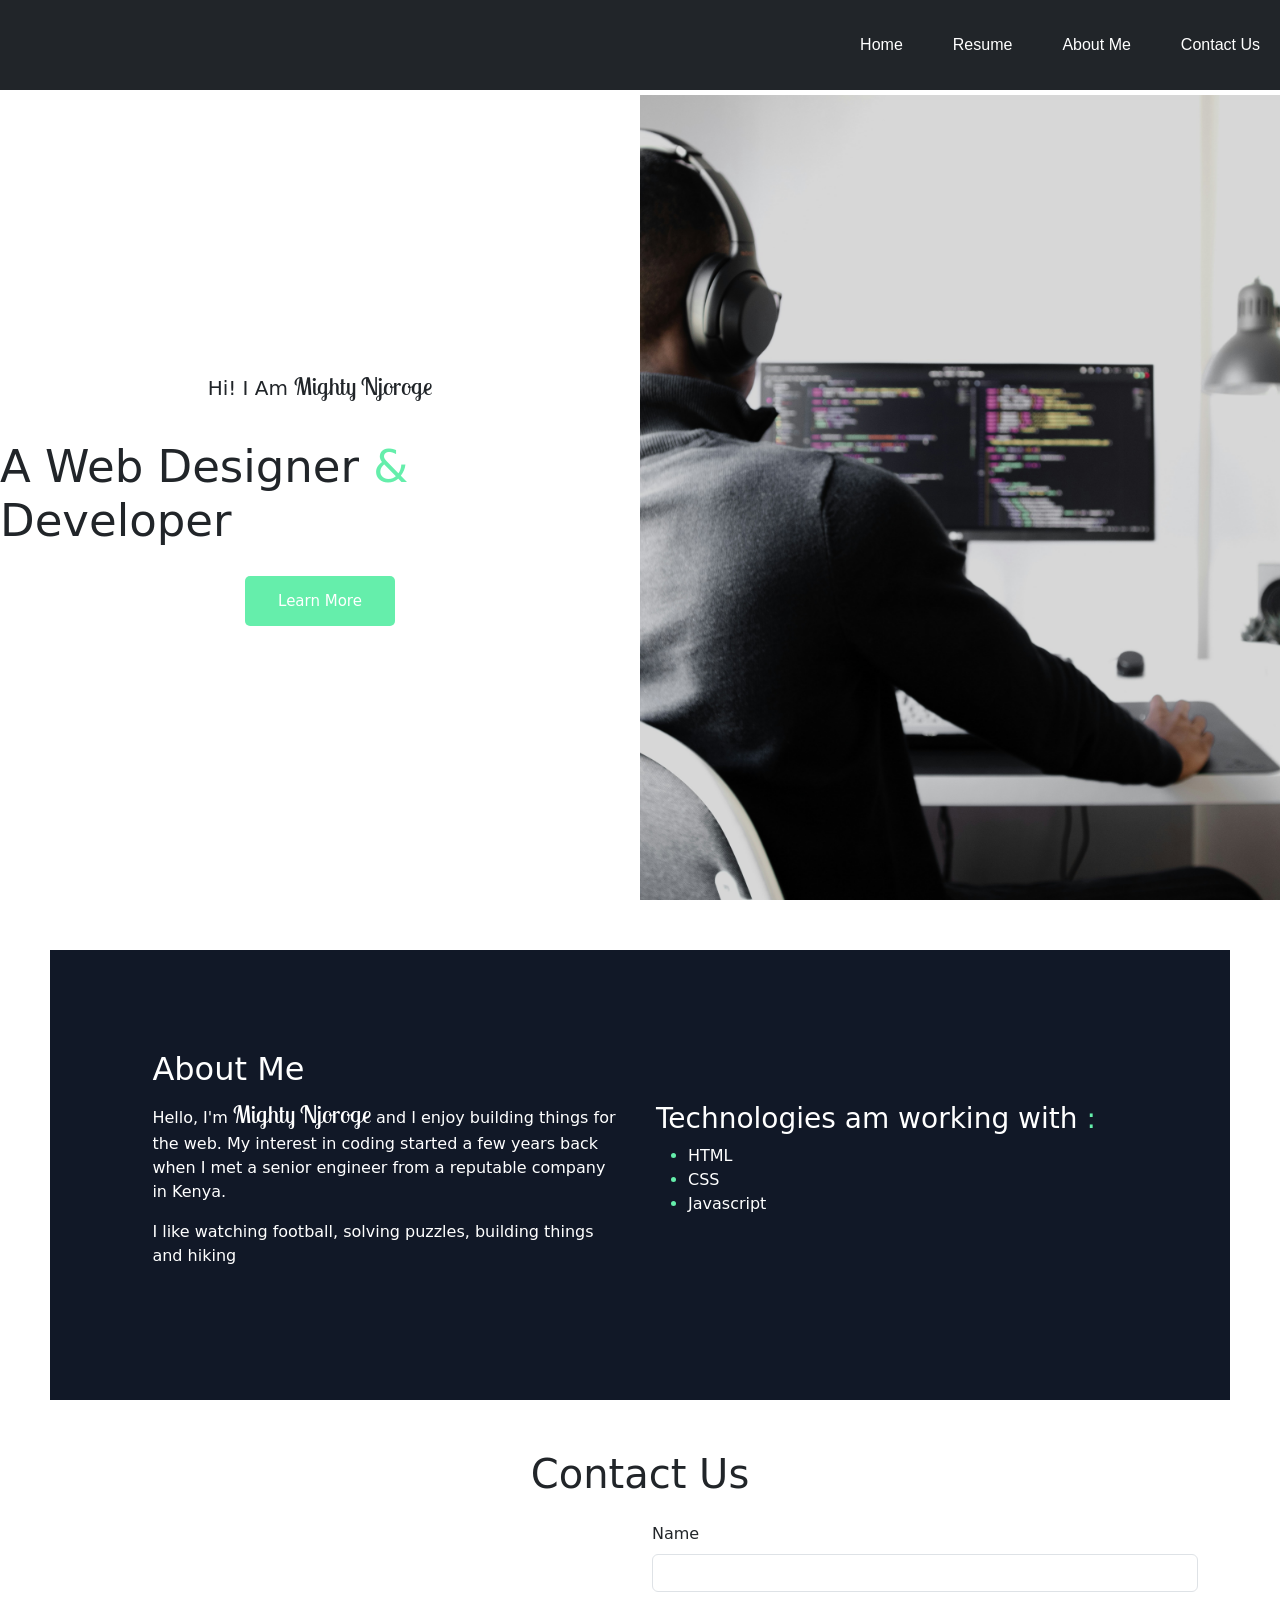
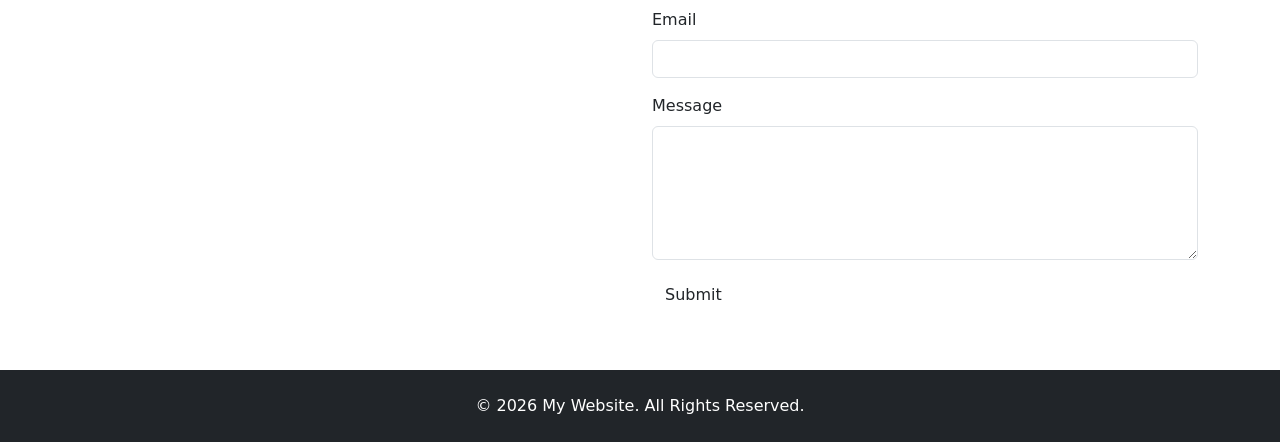
==== index.html @ edd71012 "cut 1 of my project" ====
<!DOCTYPE html>
<html lang="en">
<head>
    <meta charset="UTF-8">
    <meta name="viewport" content="width=device-width, initial-scale=1.0">
    <title> Portfolio</title>
    <link rel="stylesheet" href="style.css">
    <link rel="preconnect" href="https://fonts.googleapis.com">
    <link rel="preconnect" href="https://fonts.gstatic.com" crossorigin>
    <link href="https://fonts.googleapis.com/css2?family=Lobster+Two:ital,wght@0,400;0,700;1,400;1,700&display=swap" rel="stylesheet">
    <link 
  href="https://cdn.jsdelivr.net/npm/bootstrap@5.3.8/dist/css/bootstrap.min.css" 
  rel="stylesheet"
>
</head>
<body>

    <section id="hero">

        <div class="container-hero">
            <div class="navsec">
                <div class="nav-logo"><img src="./images/laptop-solid-full.svg" height="40" alt=""></div>
                <div class="nav-items">
                    <a href="#"><div class="navi-1">Home</div></a>
                    <a href=""><div class="navi-2">Resume</div></a>
                    <a href="#AboutMe"><div class="navi-3">About Me</div></a>
                    <a href="#contactus"><div class="navi-4">Contact Us</div></a>
                </div>


            </div>
            <div class="bodii">
                <div class="content">
                    <p>Hi! I Am <span class="name">Mighty Njoroge</span></p>
                    <h1>A Web Designer <span class="and">&</span>  Developer</h1>
                   <a href=""><button class="buto">Learn More</button></a> 
                    
                </div>  
                <div class="picha">
                    <img src="./images/nubelson-fernandes-gTs2w7bu3Qo-unsplash.jpg" height="400px" alt="">
                </div>
            </div>

        </div>
    </section>

    <section id="AboutMe">

        <div class="container-about">

        <div class="box-1">
            <h2>About Me</h2>
               <p>Hello, I'm <span class="name">Mighty Njoroge</span> and I enjoy building things for the web. My interest in coding started a few years back when I met a senior engineer from a reputable company in Kenya. </p>
               <P> I like watching football, solving puzzles, building things and hiking</P>
        </div>
        <div class="box-2"> 
            <h3>Technologies am working with <span class="colon">:</span></h3>
            <ul>
                <li>HTML</li>
                <li>CSS</li>
                <li>Javascript</li>
            </ul>
        </div>

        </div>

        
        

    </section>

    <section class="contactus">
        <div class="container my-5">
    <h1 class="text-center mb-4">Contact Us</h1>
    <div class="row">
        <div class="col-md-6">
            <div class="map-container" id="map"></div>
        </div>
        <div class="col-md-6">
            <form>
                <div class="mb-3">
                    <label for="name" class="form-label">Name</label>
                    <input type="text" class="form-control" id="name" required>
                </div>
                <div class="mb-3">
                    <label for="email" class="form-label">Email</label>
                    <input type="email" class="form-control" id="email" required>
                </div>
                <div class="mb-3">
                    <label for="message" class="form-label">Message</label>
                    <textarea class="form-control" id="message" rows="5" required></textarea>
                </div>
                <button type="submit" class="btn btn success">Submit</button>
            </form>
        </div>
    </div>
</div>
    </section>
    

    <section id="footer">
        <footer class="bg-dark text-white text-center py-4">
    <p class="mb-0">&copy; 2026 My Website. All Rights Reserved.</p>
</footer>

    </section>
    

    
    
    
</body>
</html>
---- style.css ----
*{
    margin: 0px;
    padding: 0px;
    box-sizing: border-box;
}


.container-hero{

    display: flex;
    flex-direction: column;
    gap: 5px;
    height: 100vh;
    margin: 0px;
}

.navsec{
    height: 10%;
    background-color: rgb(33 37 41);
    
    color: #fff;

   
}

.bodii{
    height: 90%;

    @media (max-width:1232px){
        height: 100%;
    }
}

.navsec{
    display: flex;
    justify-content: space-between;
    align-items: center;

     @media (max-width:1232px){
        display: none;
        
    }
}

.nav-items{
    display: flex;
    gap: 50px;
    font-family: Arial, Helvetica, sans-serif;
    color: #fff;
    margin-right: 20px;


    a{
        text-decoration: none;
        color: #fff;
    }

}

.bodii{
    display: flex;

     @media (max-width:480px){
        display: flex;
        flex-direction: column;
    }
}
.content{
    display: flex;
    flex-direction: column;
    justify-content: center;
    align-items: center;
    gap: 20px;
    width: 50%;

    p{
        font-size: 20px;
    }

    h1{
        font-size: 45px;
    }

    .and{
        color: #65eeab;
    }

     @media (max-width:480px){

        height: 50%;
        width: 100%;
        
    }

}
.name{
    font-family: "Lobster Two", sans-serif;
    font-weight: 400;
    font-style: normal;
    font-size: 1.5rem;

}
   .buto{
        width: 150px;
        height: 50px;
        font-size: 15px;
        border-radius: 5px;
        border: none;
        background-color: #65eeab;
        color: #fff;
        font-weight: 500;
    }
.picha{
    
    width: 50%;

    img{
        width: 100%;
        height: 100%;
        object-fit: cover;
    }

     @media (max-width:480px){

        height: 50%;
        width: 100%;
        
    }
}



#AboutMe {
    background-color: #111827;
    color: white;
    padding: 100px 8%;

    min-height: 50vh;
    box-sizing: border-box;
    margin: 50px;
}

.container-about{
    display: flex;
    justify-content: center;
    align-items: center;
    gap: 2em;
}

.box-1{
    width: 50%;

}

.box-2{
    width: 50%;
}

.box-2 ul > li::marker{
    color: #65eeab;
}

.colon{
    color: #65eeab;
}

.map-container {
            height: 400px;
        }

#butoni{
        color: #65eeab;


}
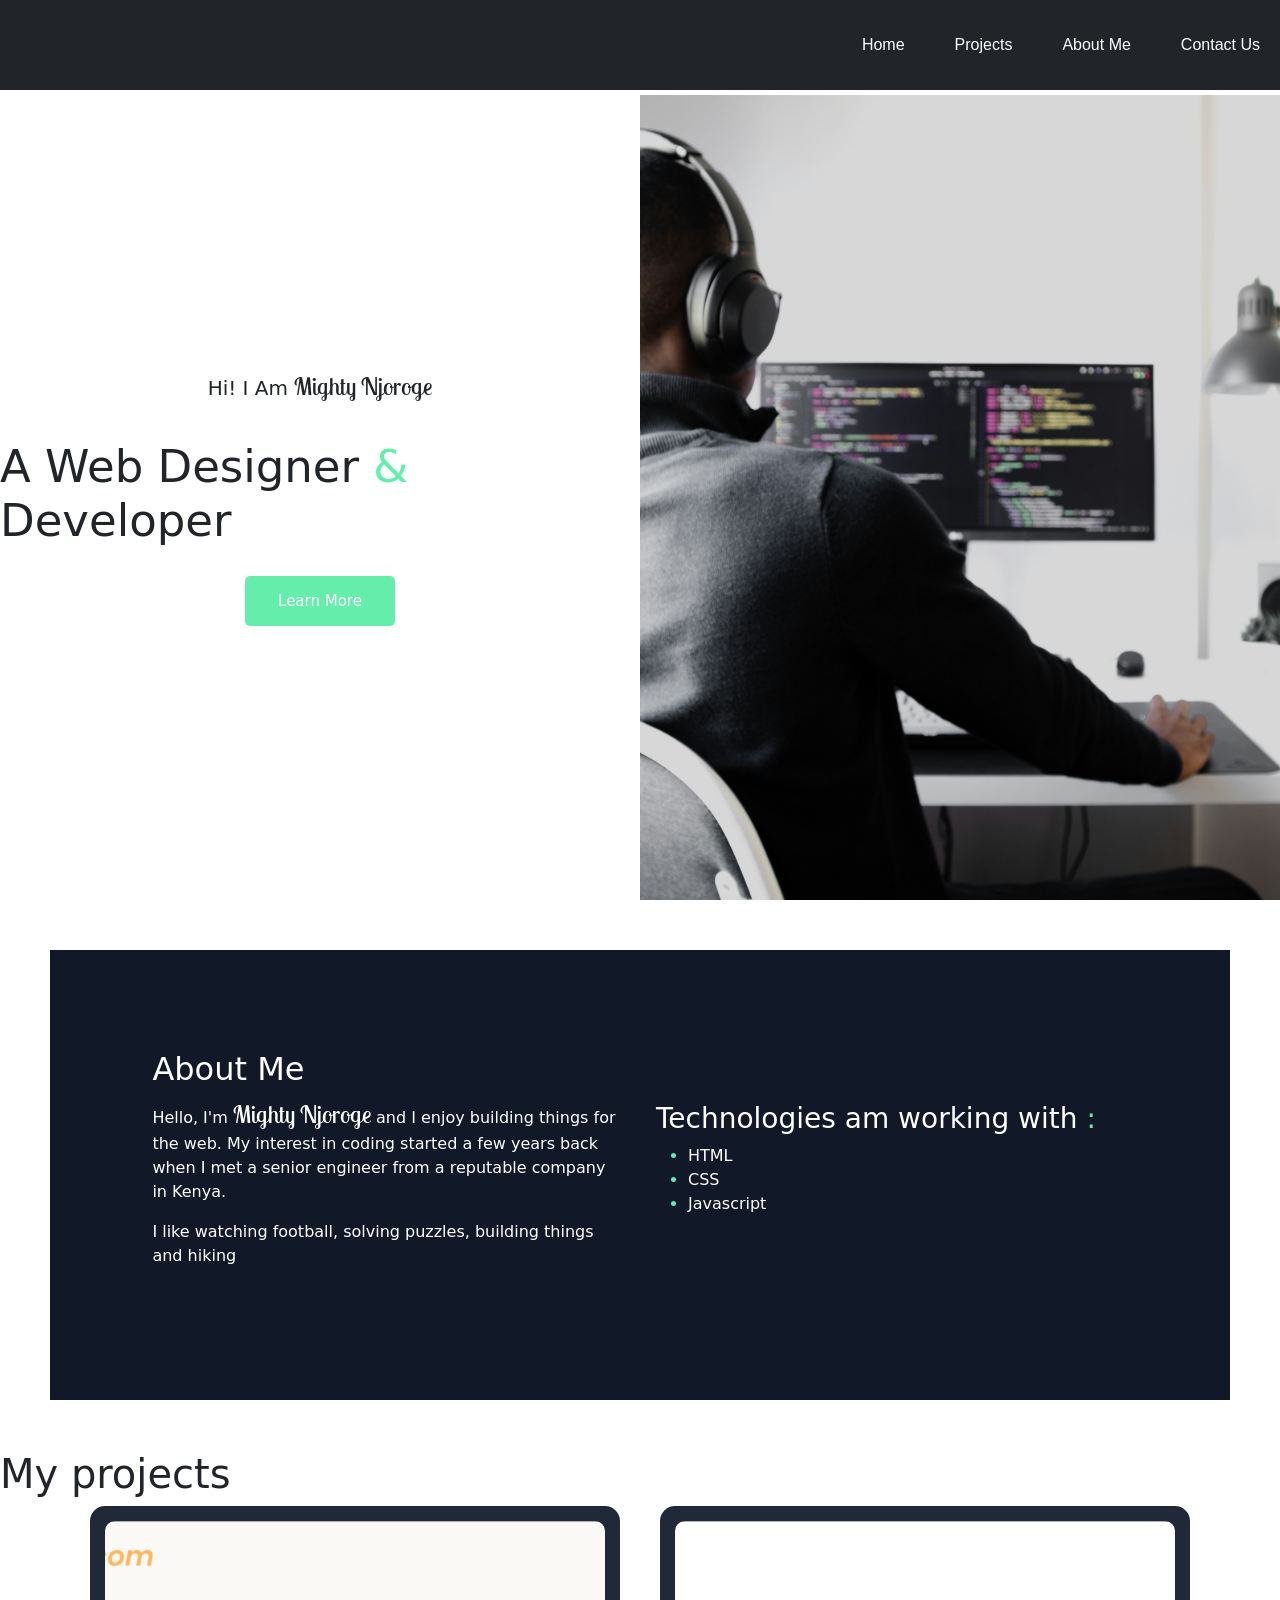
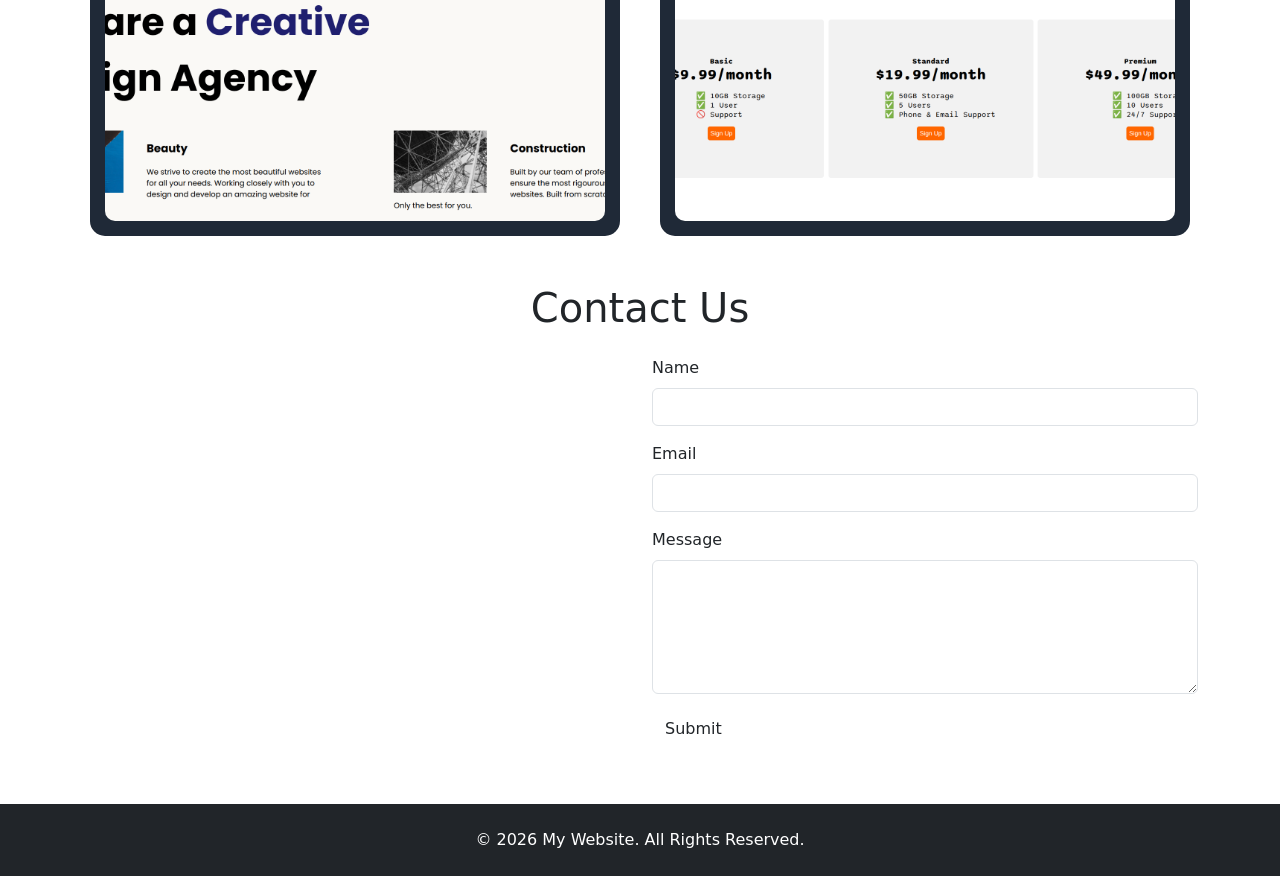
==== commit 993aa986: "cut 3 of the project" ====
--- a/index.html
+++ b/index.html
@@ -22,7 +22,7 @@
                 <div class="nav-logo"><img src="./images/laptop-solid-full.svg" height="40" alt=""></div>
                 <div class="nav-items">
                     <a href="#"><div class="navi-1">Home</div></a>
-                    <a href=""><div class="navi-2">Resume</div></a>
+                    <a href="#projects"><div class="navi-2">Projects</div></a>
                     <a href="#AboutMe"><div class="navi-3">About Me</div></a>
                     <a href="#contactus"><div class="navi-4">Contact Us</div></a>
                 </div>
@@ -69,6 +69,22 @@
 
     </section>
 
+    <section #id="projects">
+         <h1> My projects</h1>
+
+        <div class="container-projo">
+            <div class="boxi-1">
+                <a href="./assests/construction/index.html"><img src="./images/CONST.png" alt="construction project"></a>
+            </div>
+            <div class="boxi-2">
+                <a href="./assests/cards/index.html"><img src="./images/CARD.png" width="400px" alt="card project"></a>
+            </div>
+
+
+        </div>
+
+    </section>
+
     <section class="contactus">
         <div class="container my-5">
     <h1 class="text-center mb-4">Contact Us</h1>
--- a/style.css
+++ b/style.css
@@ -63,6 +63,7 @@
      @media (max-width:480px){
         display: flex;
         flex-direction: column;
+       
     }
 }
 .content{
@@ -138,6 +139,12 @@
     min-height: 50vh;
     box-sizing: border-box;
     margin: 50px;
+
+     @media (max-width: 480px){
+        margin: 0px;
+        margin-bottom: 10px;
+        margin-top: 10px;
+    }
 }
 
 .container-about{
@@ -145,15 +152,26 @@
     justify-content: center;
     align-items: center;
     gap: 2em;
+
+    @media (max-width: 480px){
+        display: flex;
+        flex-direction: column;
+    }
 }
 
 .box-1{
     width: 50%;
 
+    @media (max-width: 480px){
+        width: 100%;
+    }
 }
 
 .box-2{
     width: 50%;
+     @media (max-width: 480px){
+       width: 100%;
+    }
 }
 
 .box-2 ul > li::marker{
@@ -170,6 +188,103 @@
 
 #butoni{
         color: #65eeab;
-
-
-}
+}
+
+
+#projects {
+    min-height: 50vh;
+    background-color: #111827;
+    color: white;
+
+    padding: 100px 8%;
+
+    display: flex;
+    align-items: center;
+}
+
+#projects  > h1{
+    display: flex;
+    align-items: center;
+    justify-content: center;
+}
+
+.container-projo {
+    width: 100%;
+    max-width: 1100px;
+    margin: 0 auto;
+
+    display: grid;
+
+    /* 2 equal columns */
+    grid-template-columns: 1fr 1fr;
+
+    gap: 40px;
+}
+
+/* Project boxes */
+.boxi-1,
+.boxi-2 {
+    background-color: #1f2937;
+
+    border-radius: 15px;
+    overflow: hidden;
+
+    padding: 15px;
+
+    transition: transform 0.3s ease;
+}
+
+/* Images */
+.boxi-1 img,
+.boxi-2 img {
+    width: 100%;
+    height: 300px;
+
+    object-fit: cover;
+    display: block;
+
+    border-radius: 10px;
+}
+
+/* Hover effect */
+.boxi-1:hover,
+.boxi-2:hover {
+    transform: translateY(-8px);
+}
+
+/* YouTube link */
+.youtube-link {
+    grid-column: 1 / -1;
+
+    justify-self: center;
+
+    color: white;
+    background-color: #374151;
+
+    padding: 12px 30px;
+
+    border-radius: 8px;
+
+    text-decoration: none;
+
+    transition: background-color 0.3s ease;
+}
+
+.youtube-link:hover {
+    background-color: #4b5563;
+}
+
+
+/* Mobile */
+@media (max-width: 768px) {
+
+    .container-projo {
+        grid-template-columns: 1fr;
+    }
+
+    .youtube-link {
+        grid-column: auto;
+    }
+
+}
+
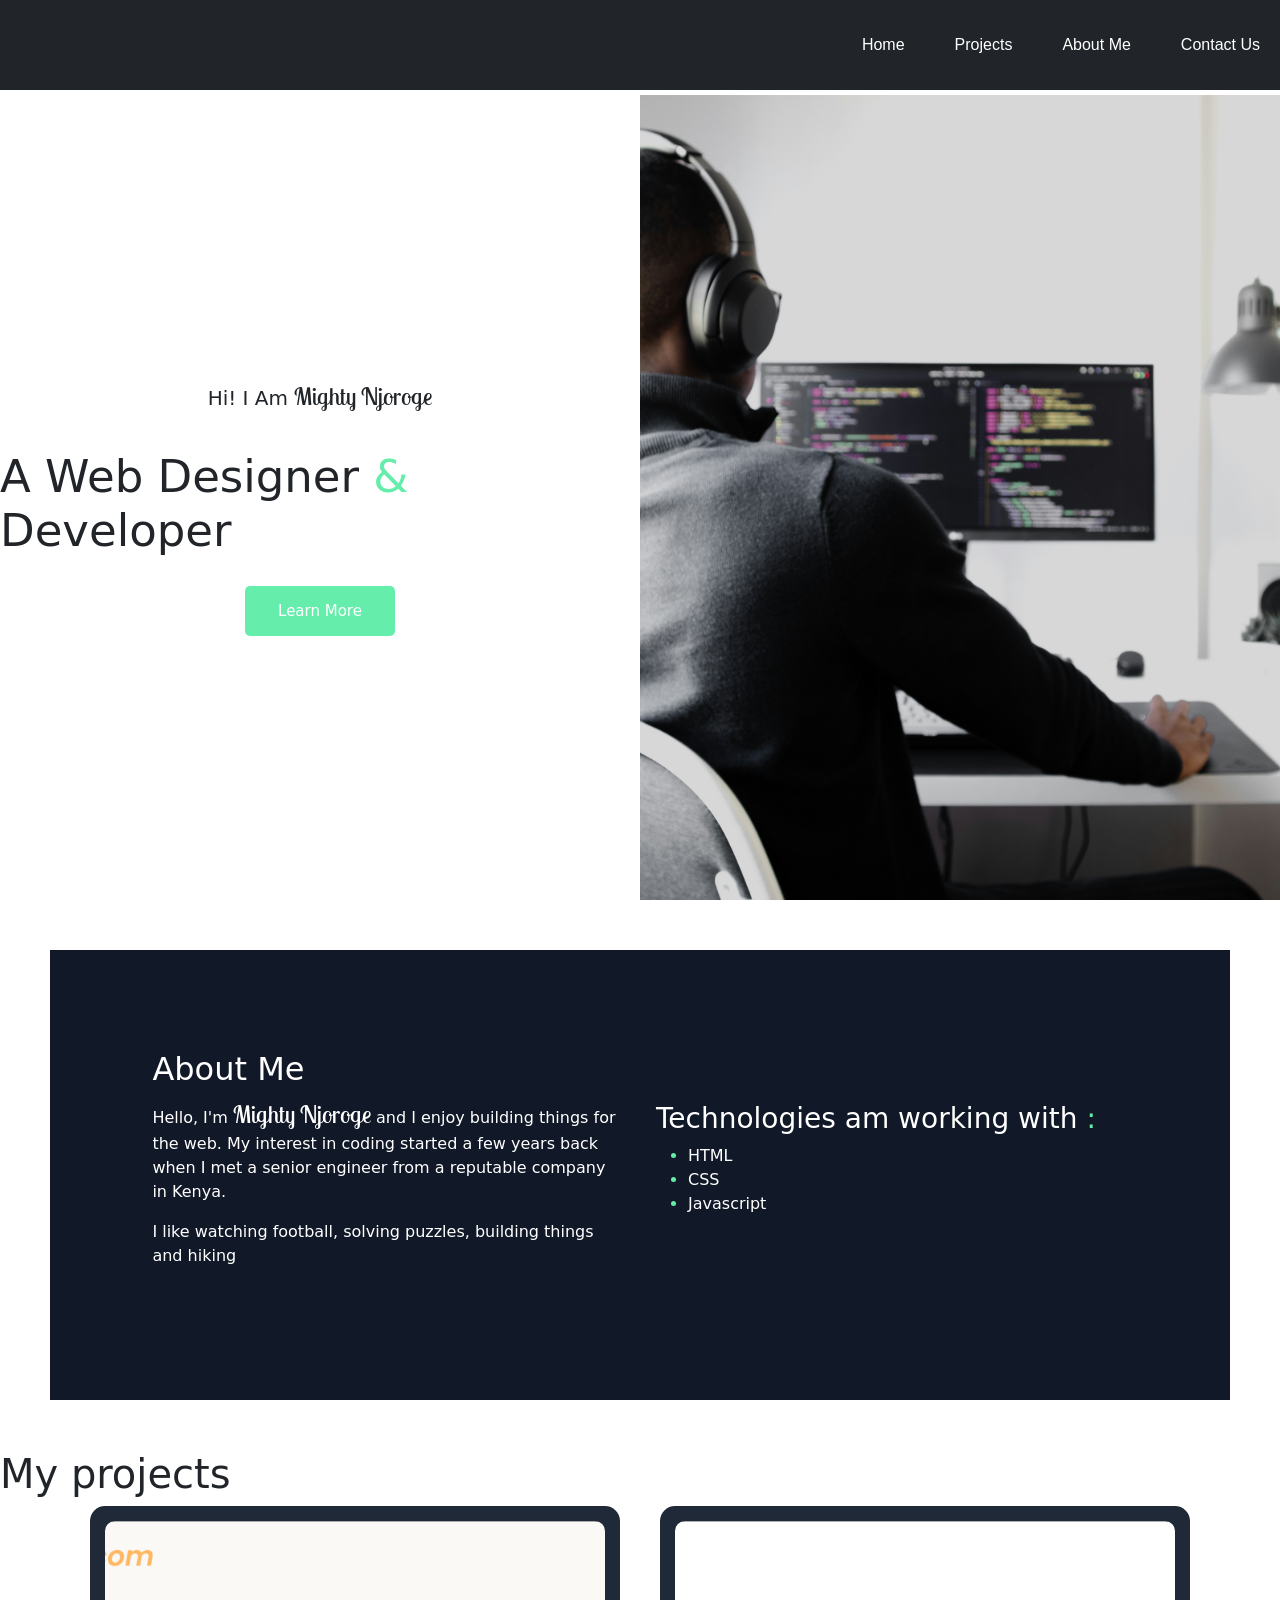
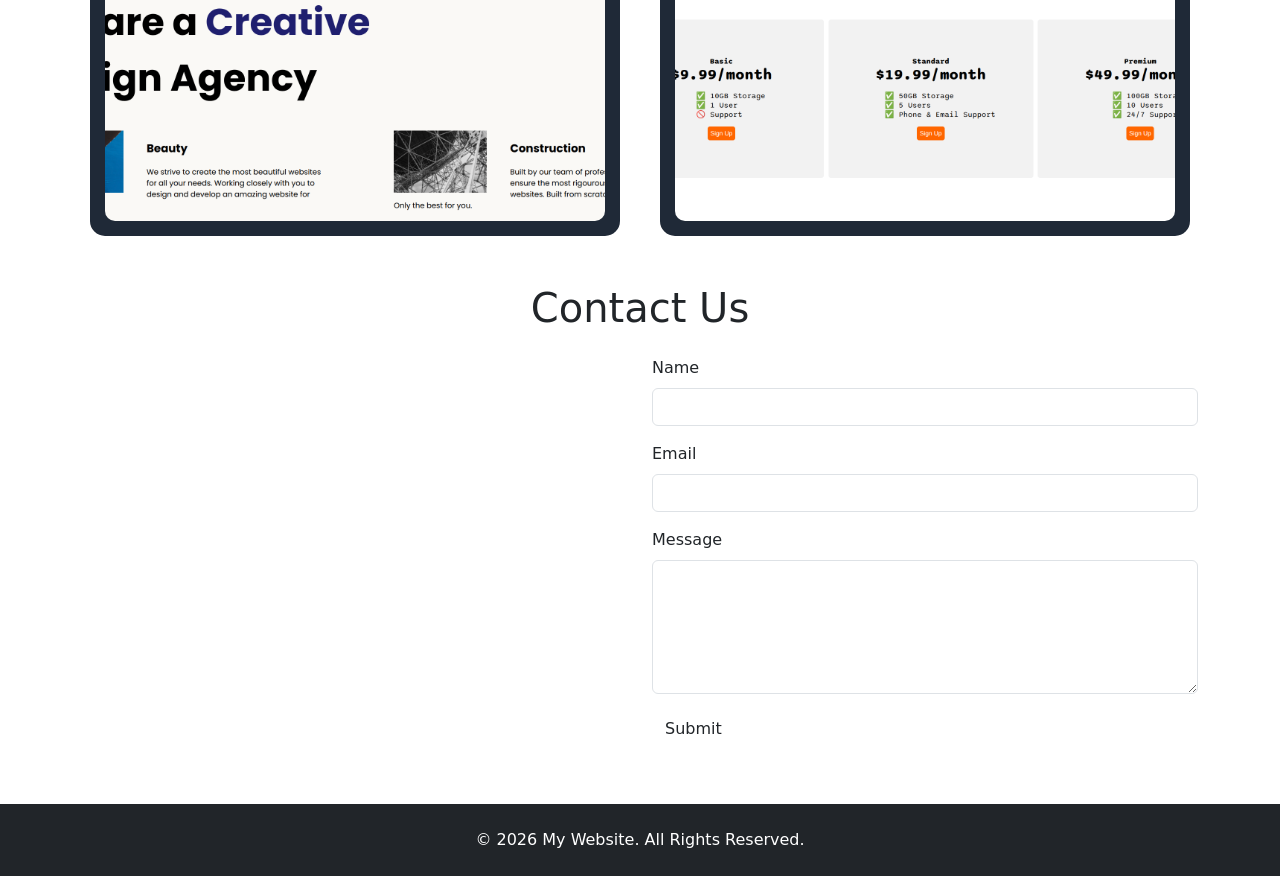
==== commit 65384469: "4 cut" ====
--- a/index.html
+++ b/index.html
@@ -16,7 +16,7 @@
 <body>
 
     <section id="hero">
-
+        
         <div class="container-hero">
             <div class="navsec">
                 <div class="nav-logo"><img src="./images/laptop-solid-full.svg" height="40" alt=""></div>
@@ -31,8 +31,11 @@
             </div>
             <div class="bodii">
                 <div class="content">
-                    <p>Hi! I Am <span class="name">Mighty Njoroge</span></p>
+                        <header></header>
+                         <p>Hi! I Am <span class="name">Mighty Njoroge</span></p>
                     <h1>A Web Designer <span class="and">&</span>  Developer</h1>
+                    
+                    
                    <a href=""><button class="buto">Learn More</button></a> 
                     
                 </div>  
